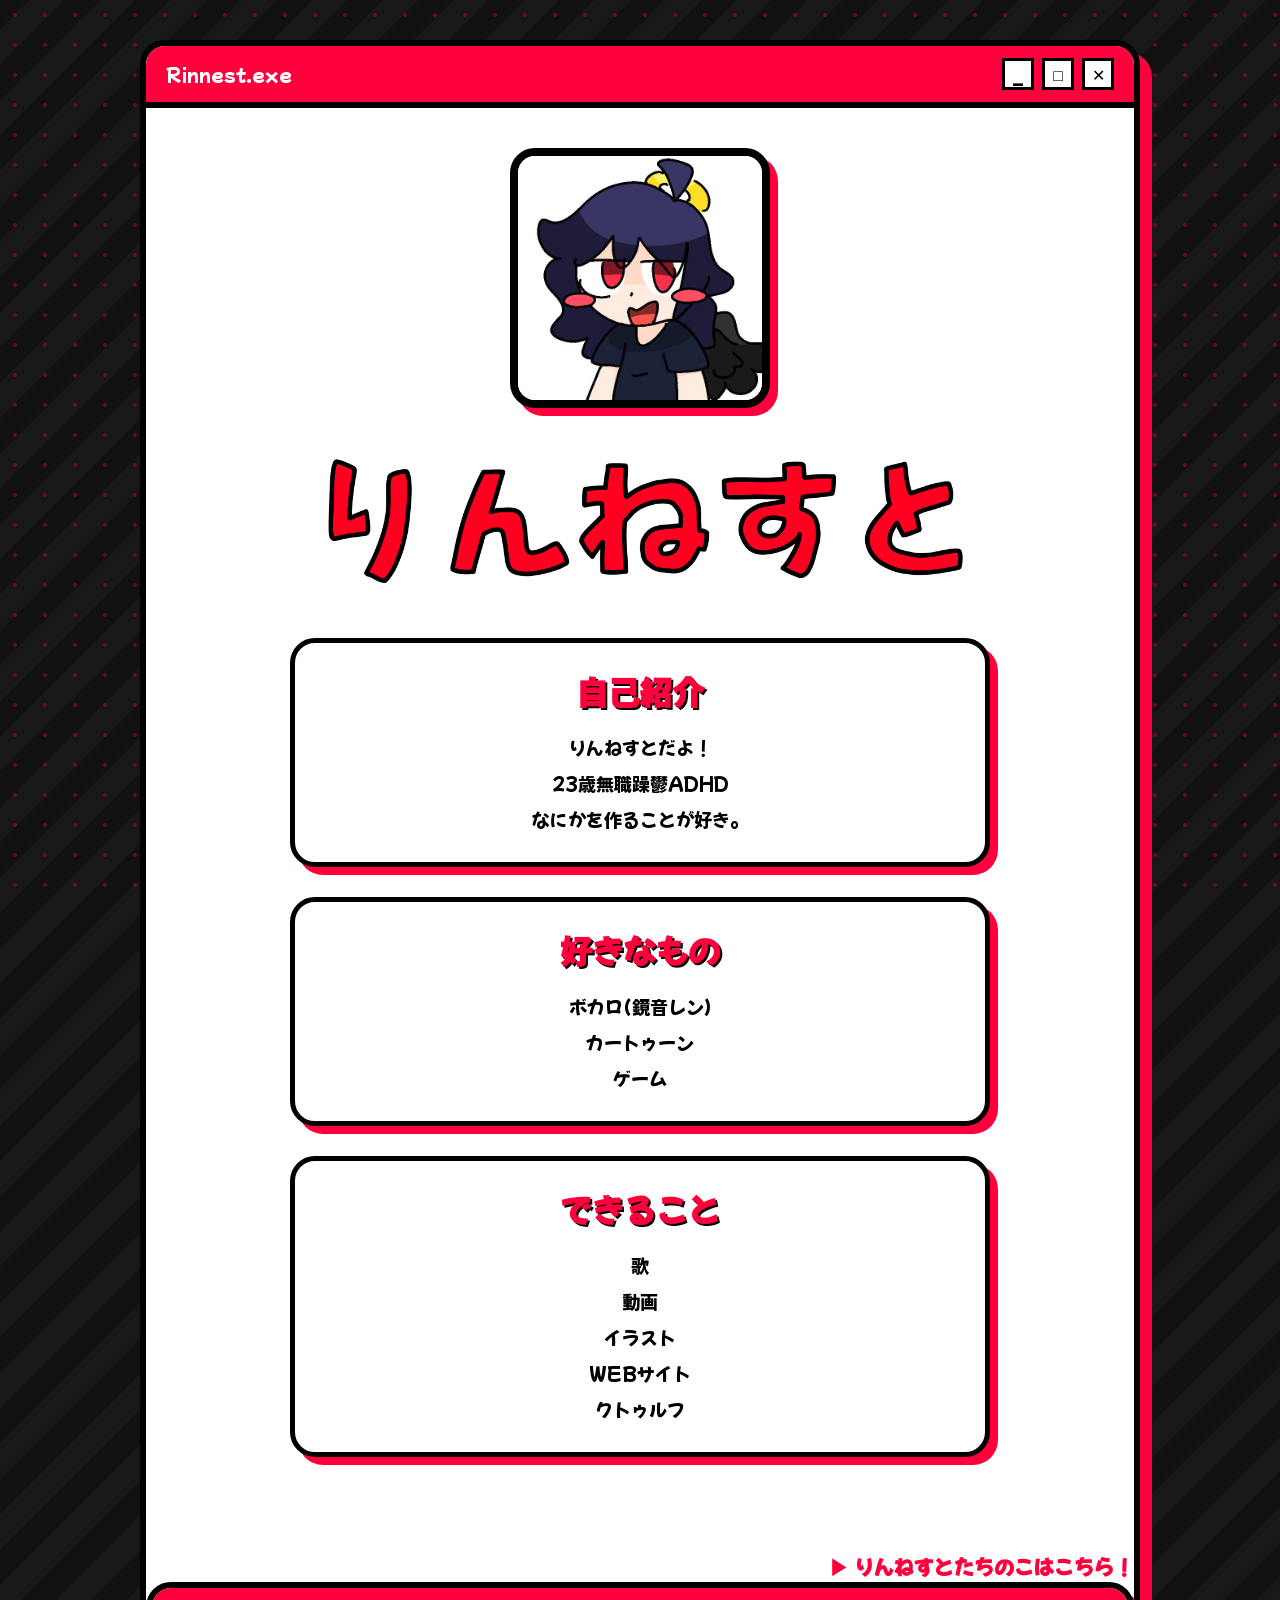
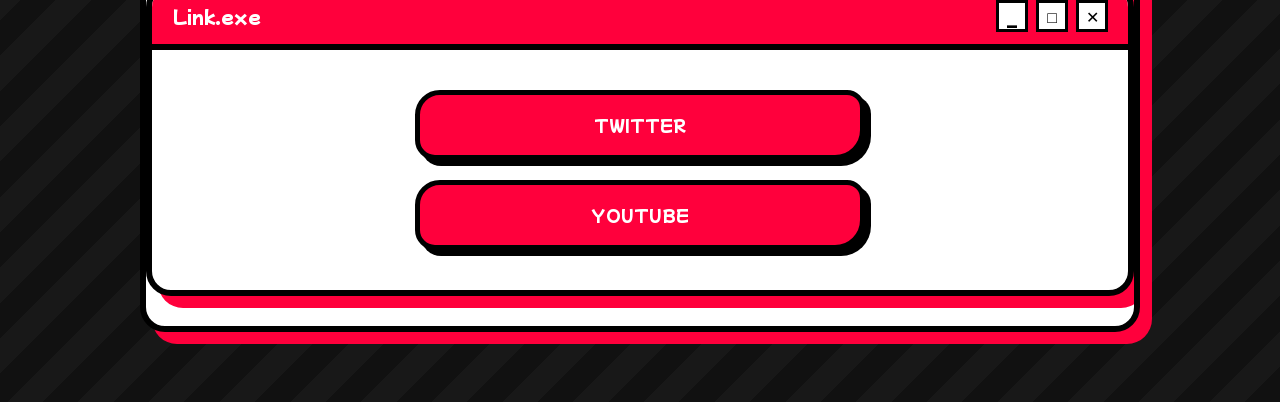
==== index.html @ 7abf249d "Add files via upload" ====
<!DOCTYPE html>
<html lang="ja">
<head>
    <meta charset="UTF-8">
    <meta name="viewport" content="width=device-width, initial-scale=1.0">
    <title>りんねすと</title>

    <link rel="stylesheet" href="style.css">
</head>
<body>

    <main class="container">

        <div class="window">

            <div class="title-bar">
                <span>Rinnest.exe</span>

                <div class="window-buttons">
                    <span>_</span>
                    <span>□</span>
                    <span>✕</span>
                </div>
            </div>

            <div class="window-content">

                <!-- アイコン -->
                <div class="icon-wrapper">
                    <img src="image/icon.jpg" alt="icon" class="icon">
                </div>

                <!-- ロゴ -->
                <img src="image/Name.png" alt="name" class="name-logo">

                <!-- 自己紹介 -->
                <div class="intro-box">
                    <h1>自己紹介</h1>
                    <p>
                        りんねすとだよ！<br>
                        23歳無職躁鬱ADHD<br>
                        なにかを作ることが好き。
                    </p>
                </div>

                <!-- 好きなもの -->
                <div class="intro-box">
                    <h1>好きなもの</h1>
                    <p>
                        ボカロ(鏡音レン)<br>
                        カートゥーン<br>
                        ゲーム<br>
                    </p>
                </div>

                <!-- できること -->
                <div class="intro-box">
                    <h1>できること</h1>
                    <p>
                        歌<br>
                        動画<br>
                        イラスト<br>
                        WEBサイト<br>
                        クトゥルフ<br>
                    </p>
                </div>
            </div>
        <div class="oc-link">
            <a href="ocs.html">
                ▶ りんねすとたちのこはこちら！
            </a>
        </div>

        <div class="window">

            <div class="title-bar">
                <span>Link.exe</span>

                <div class="window-buttons">
                    <span>_</span>
                    <span>□</span>
                    <span>✕</span>
                </div>
            </div>

            <div class="window-content">

                <!-- SNS -->
                <div class="links">

                    <a href="https://x.com/rinnest0205" target="_blank">
                        TWITTER
                    </a>

                    <a href="https://www.youtube.com/@rinnestdayo" target="_blank">
                        YOUTUBE
                    </a>

                </div>

            </div>

        </div>

    </main>

</body>
</html>
---- style.css ----
@import url('https://fonts.googleapis.com/css2?family=Mochiy+Pop+One&display=swap');

:root{
    --red:#ff003c;
    --red-dark:#c40032;
    --black:#000;
    --white:#fff;
    --bg:#151515;
}

*{
    margin:0;
    padding:0;
    box-sizing:border-box;
}

body{
    cursor: url("image/cursor.cur"), auto;
    font-family:'Mochiy Pop One', sans-serif;
    text-align:center;
    background:
        repeating-linear-gradient(
            -45deg,
            #111 0px,
            #111 25px,
            #181818 25px,
            #181818 50px
        );

    min-height:100vh;

    display:flex;
    justify-content:center;
    align-items:center;

    padding:40px 20px;

    position:relative;
}
a,
button{
    cursor: url("image/cursor.cur"), pointer;
}

body::before{
    content:"";

    position:fixed;

    inset:0;

    background-image:
        radial-gradient(
            rgba(255,0,60,.35) 2px,
            transparent 2px
        );

    background-size:30px 30px;

    pointer-events:none;

    z-index:-1;
}

.icon{
    width:260px;
    max-width:80vw;

    display:block;

    border:8px solid #000;

    border-radius:25px;

    background:white;

    box-shadow:
        8px 8px 0 #ff003c;
}

/* メイン */

.container{
    position:relative;
    z-index:1;

    width:min(1000px,95%);
}
/* ウィンドウ */

.window{
    background:white;

    border:6px solid black;

    border-radius:25px;

    overflow:hidden;

    box-shadow:
        12px 12px 0 var(--red);

    margin-bottom:30px;
}

/* タイトルバー */

.title-bar{
    background:var(--red);

    color:white;

    display:flex;
    justify-content:space-between;
    align-items:center;

    padding:12px 20px;

    border-bottom:6px solid black;

    font-size:18px;
}

/* _ □ ✕ */

.window-buttons{
    display:flex;
    gap:8px;
}

.window-buttons span{
    width:32px;
    height:32px;

    background:white;

    color:black;

    border:3px solid black;

    display:flex;
    justify-content:center;
    align-items:center;

    font-size:16px;
}

/* コンテンツ */

.window-content{
    padding:40px;

    display:flex;
    flex-direction:column;
    align-items:center;
}

.window-content h1{
    color:var(--red);

    font-size:clamp(40px,6vw,64px);

    text-align:center;

    margin-bottom:30px;

    text-shadow:
        3px 3px 0 black;
}
/* アイコン */

.icon-wrapper{
    position:relative;

    margin-bottom:25px;
}

/* ロゴ */

.name-logo{
    width:min(700px,90vw);

    margin-bottom:30px;
}

/* 自己紹介 */
.intro-box{
    width:min(700px,95%);

    background:white;
    color:black;

    padding:25px;

    margin-bottom:30px;

    border:5px solid black;

    border-radius:25px;

    box-shadow:
        8px 8px 0 var(--red);
}
.intro-box h1{
    color:var(--red);

    margin-bottom:15px;

    font-size:32px;

    text-shadow:
        2px 2px 0 black;
}

.intro-box p{
    line-height:2;

    font-size:18px;
}

/* うちのこ */
.oc-link{
    width:100%;

    text-align:right;

    margin-top:25px;
}

.oc-link a{
    color:var(--red);

    font-size:20px;

    text-decoration:none;

    font-weight:bold;
}

.oc-link a:hover{
    text-decoration:underline;
}

.oc-list{
    display:flex;

    flex-wrap:wrap;

    justify-content:center;

    gap:30px;
}

.oc-card{
    width:300px;

    background:white;

    border:5px solid black;

    border-radius:20px;

    padding:20px;

    box-shadow:
        8px 8px 0 var(--red);

    text-align:center;
}

.oc-card img{
    width:100%;

    border:4px solid black;

    border-radius:15px;
}

.oc-card h2{
    margin:15px 0;

    color:var(--red);
}

.back-link{
    margin-top:40px;

    text-align:center;
}

.back-link a{
    color:var(--red);

    text-decoration:none;

    font-size:20px;
}

/* SNS */

.links{
    display:flex;
    flex-direction:column;

    gap:20px;

    width:min(450px,100%);
}

.links a{
    background:var(--red);

    color:white;

    text-decoration:none;

    text-align:center;

    padding:18px;

    border:5px solid black;

    border-radius:
        25px 18px 30px 20px;

    box-shadow:
        6px 6px 0 black;

    transition:.15s;
}

/* スマホ */

@media (max-width:768px){

    .window-content{
        padding:25px;
    }

    .title-bar{
        font-size:14px;
    }

    .window-buttons span{
        width:26px;
        height:26px;
    }

    .icon{
        width:220px;
    }

    .icon-wrapper::before,
    .icon-wrapper::after{
        width:90px;
        height:140px;
    }

    .icon-wrapper::before{
        left:-45px;
    }

    .icon-wrapper::after{
        right:-45px;
    }

    .intro-box h1{
        font-size:32px;
    }

    .intro-box p{
        font-size:16px;
    }
}
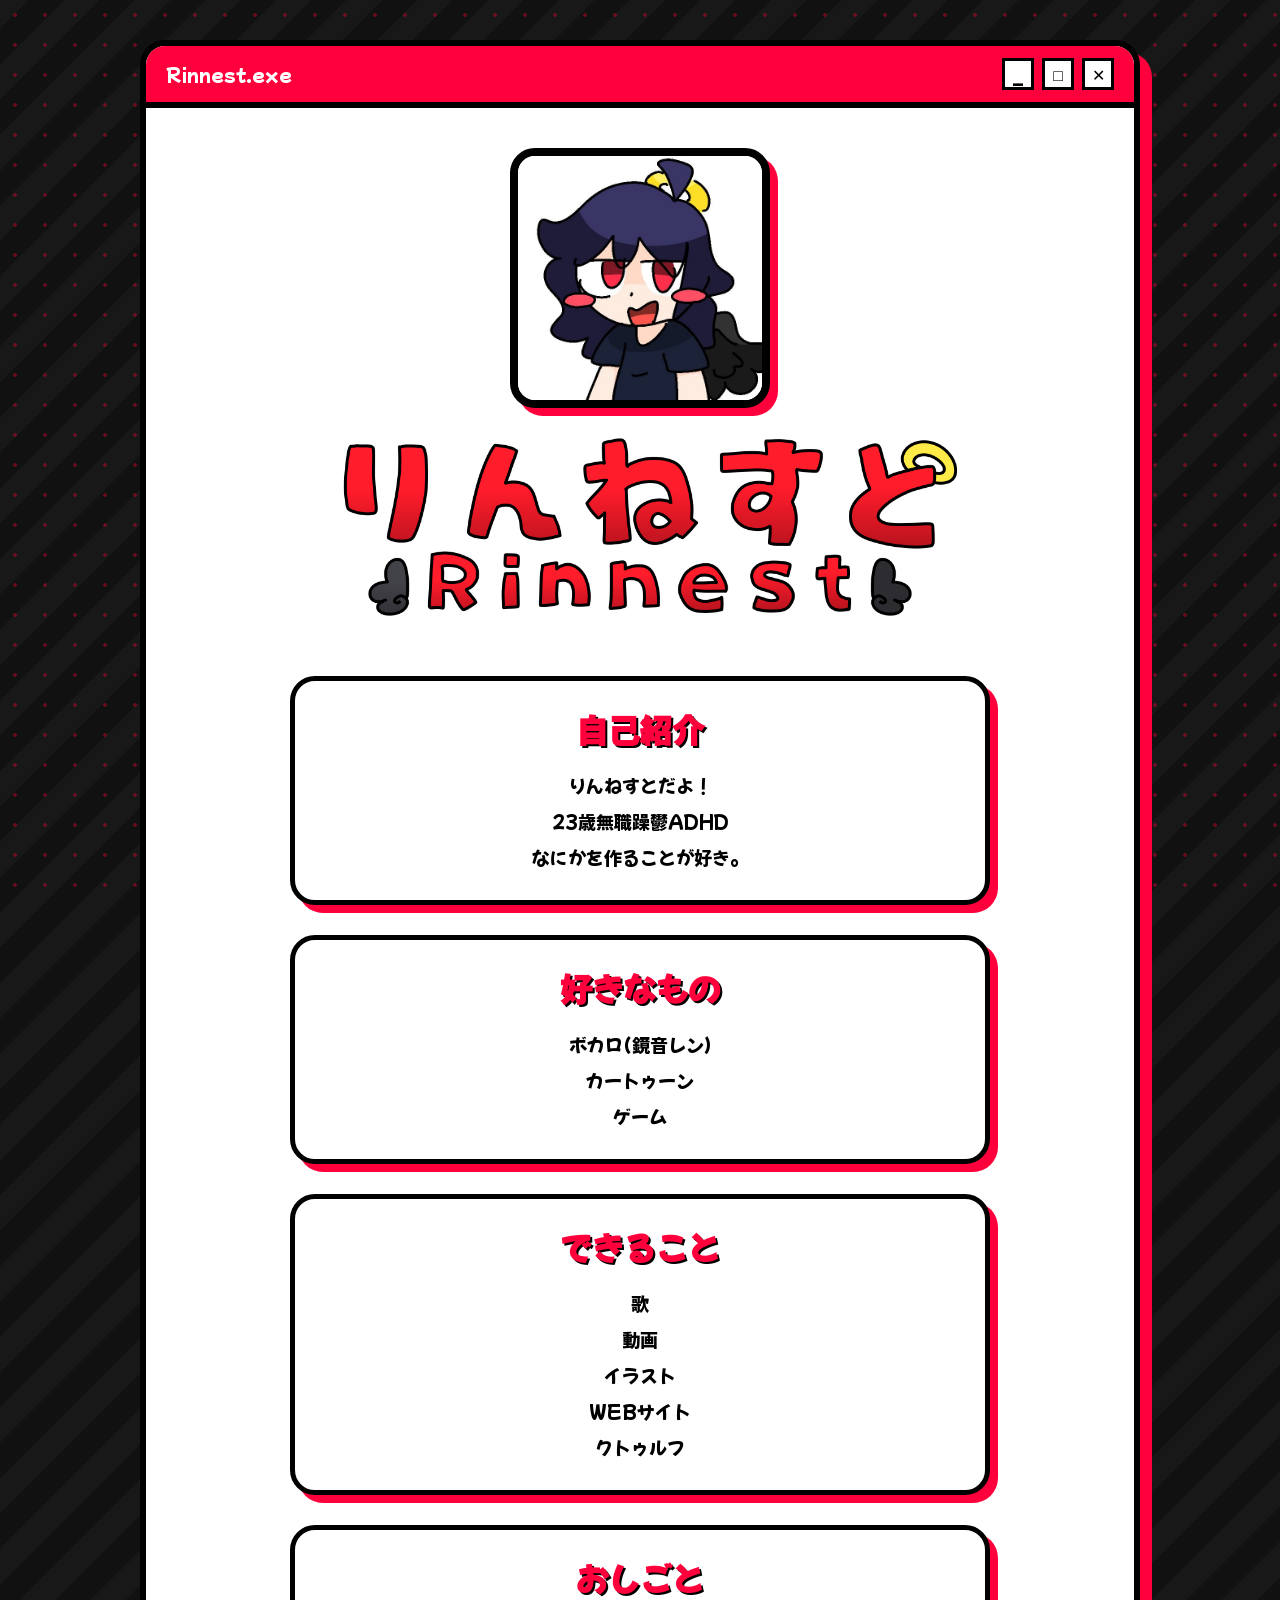
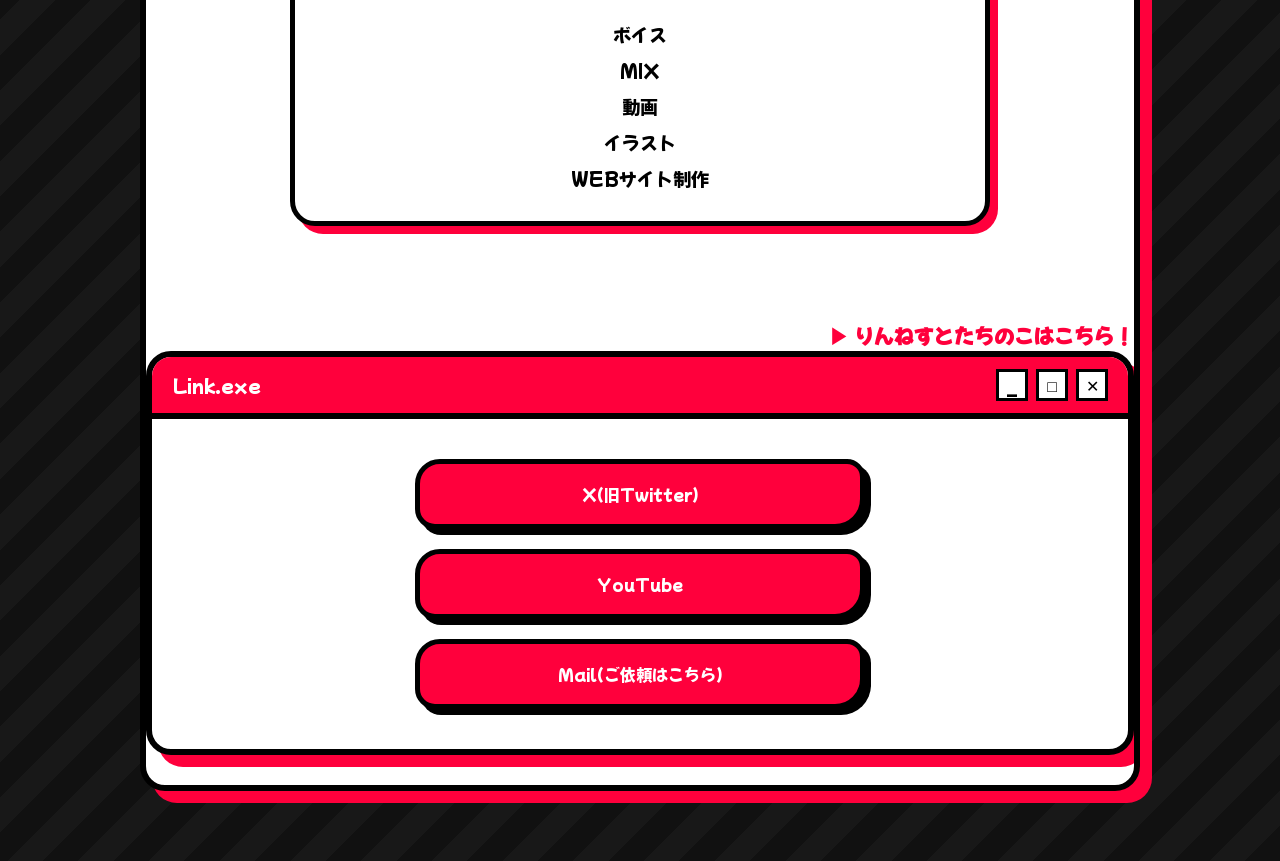
==== commit a3cad208: "Add files via upload" ====
--- a/index.html
+++ b/index.html
@@ -64,7 +64,21 @@
                         クトゥルフ<br>
                     </p>
                 </div>
+
+                <!-- おしごと -->
+                <div class="intro-box">
+                    <h1>おしごと</h1>
+                    <p>
+                        ボイス<br>
+                        MIX<br>
+                        動画<br>
+                        イラスト<br>
+                        WEBサイト制作<br>
+                    </p>
+                </div>
+
             </div>
+
         <div class="oc-link">
             <a href="ocs.html">
                 ▶ りんねすとたちのこはこちら！
@@ -89,13 +103,16 @@
                 <div class="links">
 
                     <a href="https://x.com/rinnest0205" target="_blank">
-                        TWITTER
+                        X(旧Twitter)
                     </a>
 
                     <a href="https://www.youtube.com/@rinnestdayo" target="_blank">
-                        YOUTUBE
+                        YouTube
                     </a>
 
+                    <a href="mailto:rinnestchan@gmail.com" target="_blank">
+                        Mail(ご依頼はこちら)
+                    </a>
                 </div>
 
             </div>
--- a/style.css
+++ b/style.css
@@ -371,4 +371,4 @@
     .intro-box p{
         font-size:16px;
     }
-}+}
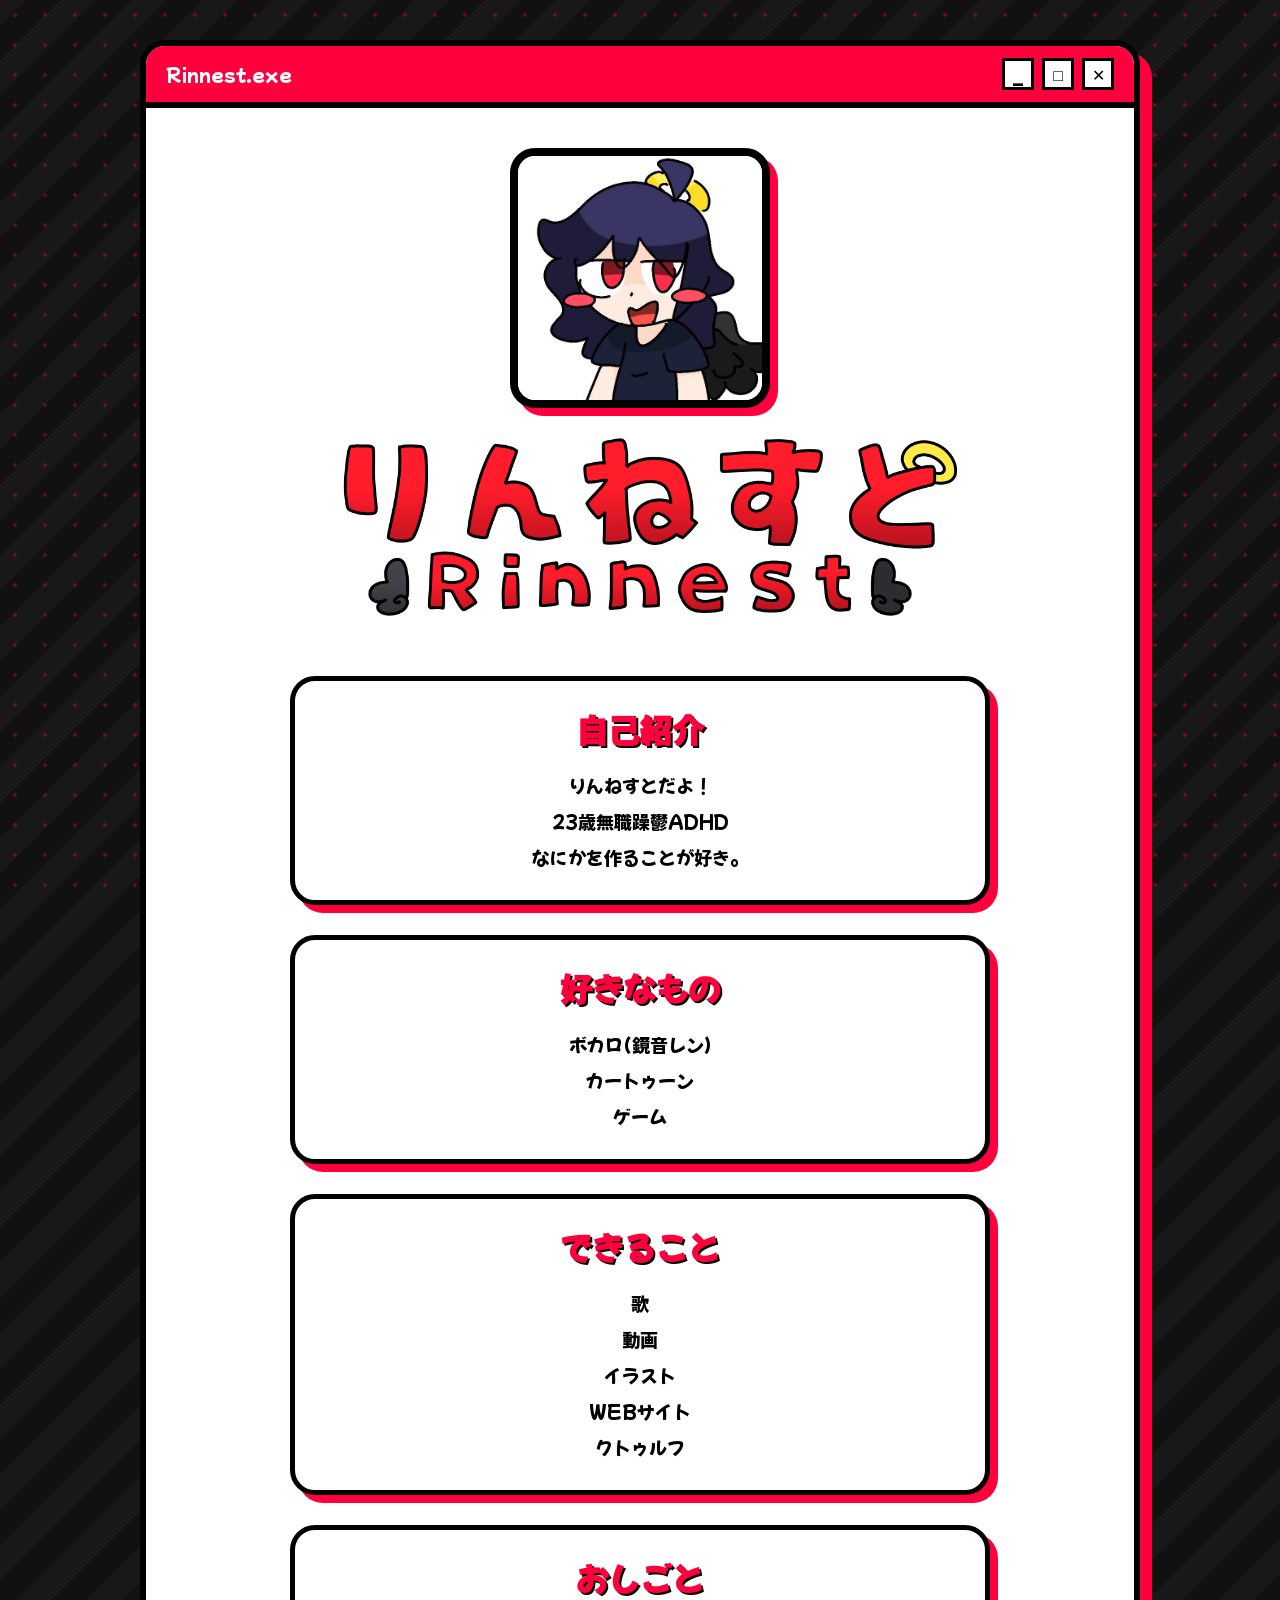
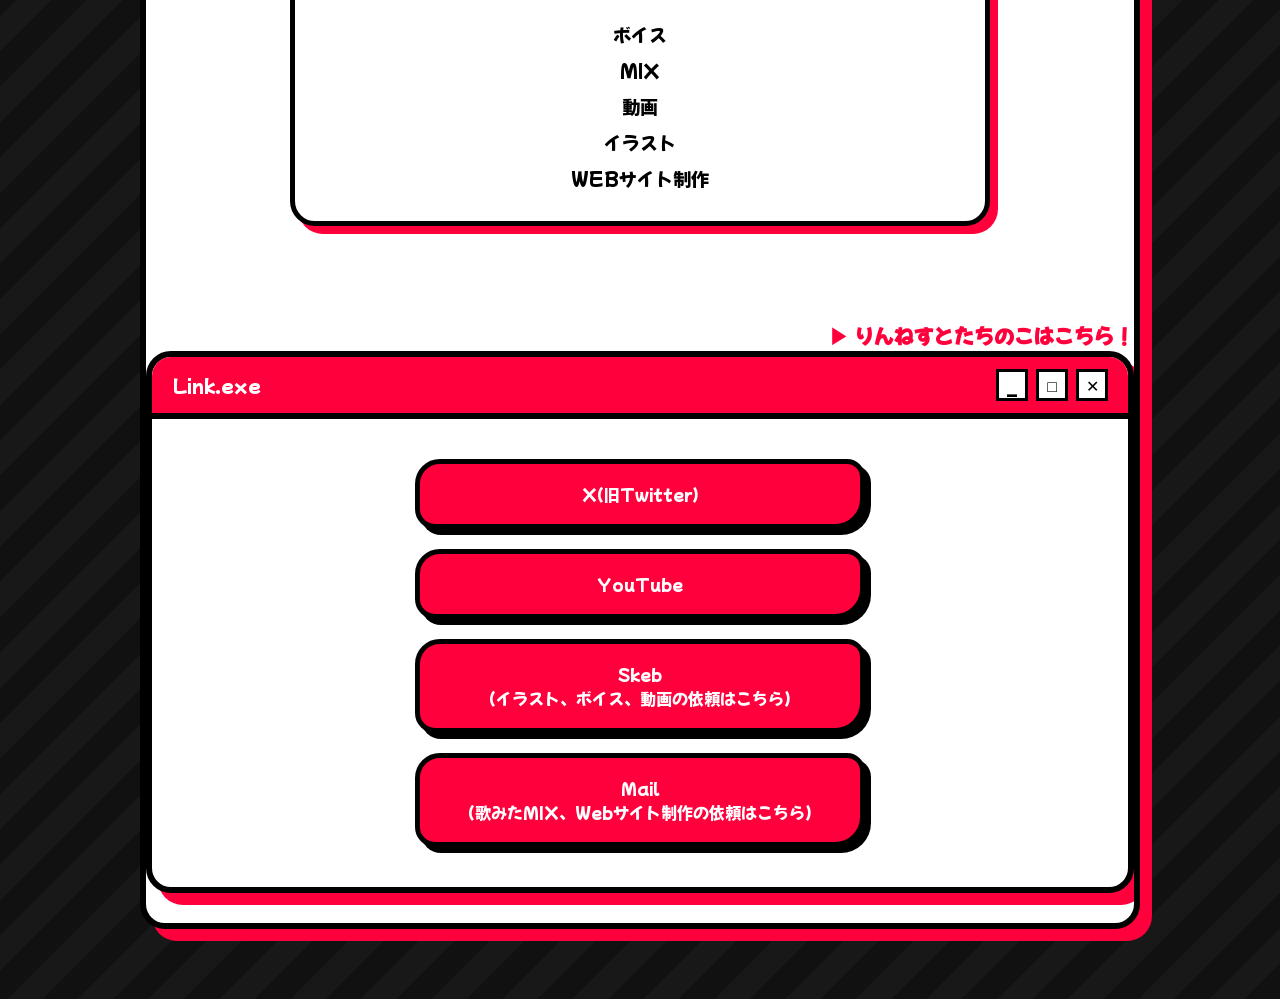
==== commit b46ccd66: "Update index.html" ====
--- a/index.html
+++ b/index.html
@@ -110,8 +110,13 @@
                         YouTube
                     </a>
 
+                    <a href="https://skeb.jp/@rinnest" target="_blank">
+                        Skeb<br>
+                        (イラスト、ボイス、動画の依頼はこちら)
+                    </a>
+
                     <a href="mailto:rinnestchan@gmail.com" target="_blank">
-                        Mail(ご依頼はこちら)
+                        Mail<br>(歌みたMIX、Webサイト制作の依頼はこちら)
                     </a>
                 </div>
 
@@ -122,4 +127,4 @@
     </main>
 
 </body>
-</html>+</html>
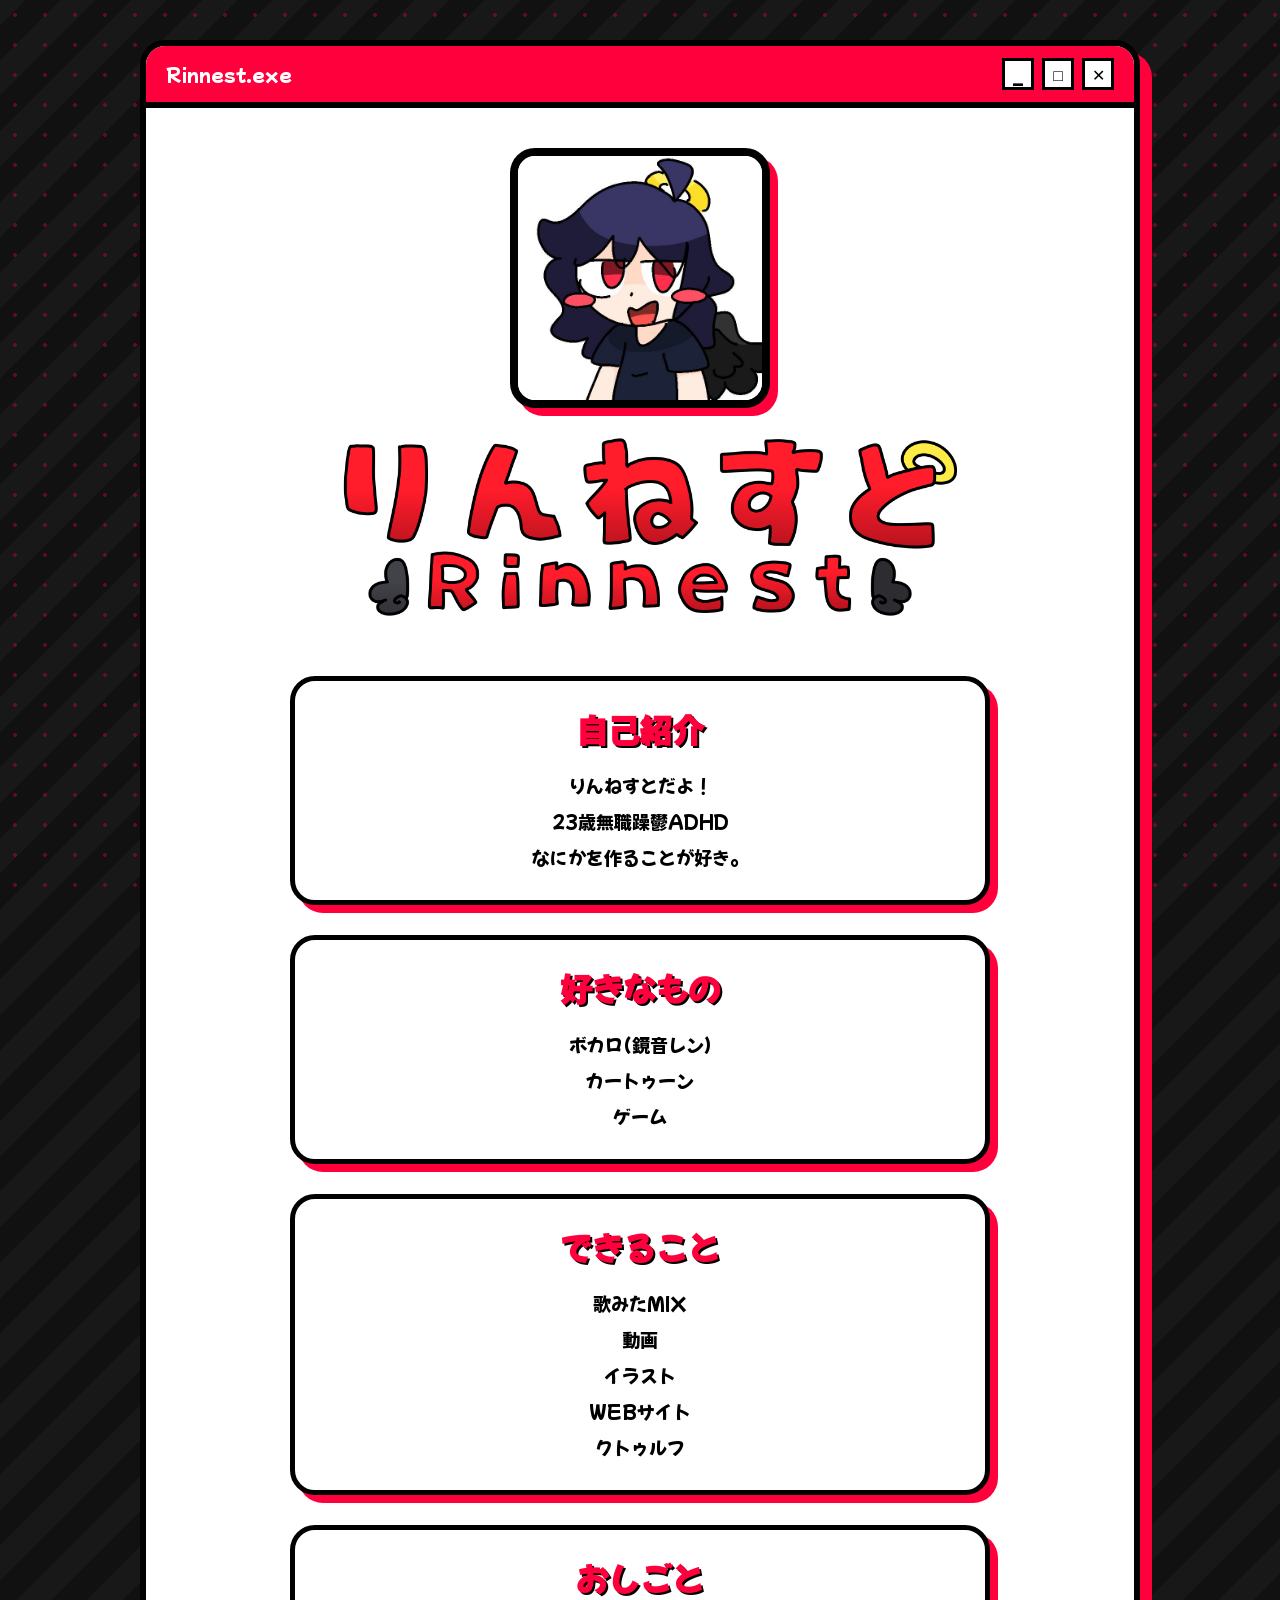
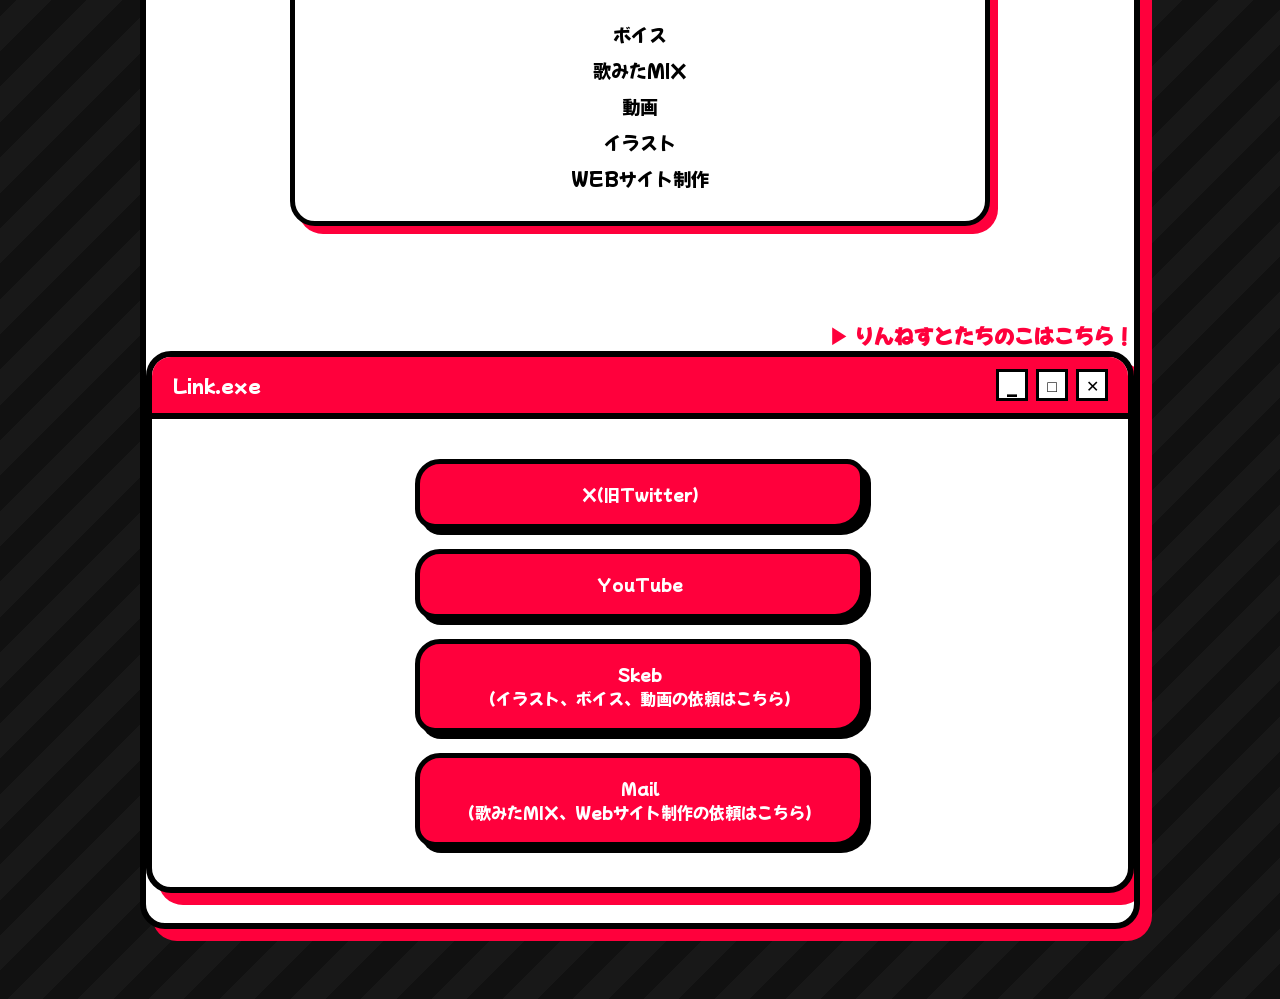
==== commit cab2b8c8: "Update index.html" ====
--- a/index.html
+++ b/index.html
@@ -57,7 +57,7 @@
                 <div class="intro-box">
                     <h1>できること</h1>
                     <p>
-                        歌<br>
+                        歌みたMIX<br>
                         動画<br>
                         イラスト<br>
                         WEBサイト<br>
@@ -70,7 +70,7 @@
                     <h1>おしごと</h1>
                     <p>
                         ボイス<br>
-                        MIX<br>
+                        歌みたMIX<br>
                         動画<br>
                         イラスト<br>
                         WEBサイト制作<br>
@@ -116,7 +116,8 @@
                     </a>
 
                     <a href="mailto:rinnestchan@gmail.com" target="_blank">
-                        Mail<br>(歌みたMIX、Webサイト制作の依頼はこちら)
+                        Mail<br>
+                        (歌みたMIX、Webサイト制作の依頼はこちら)
                     </a>
                 </div>
 
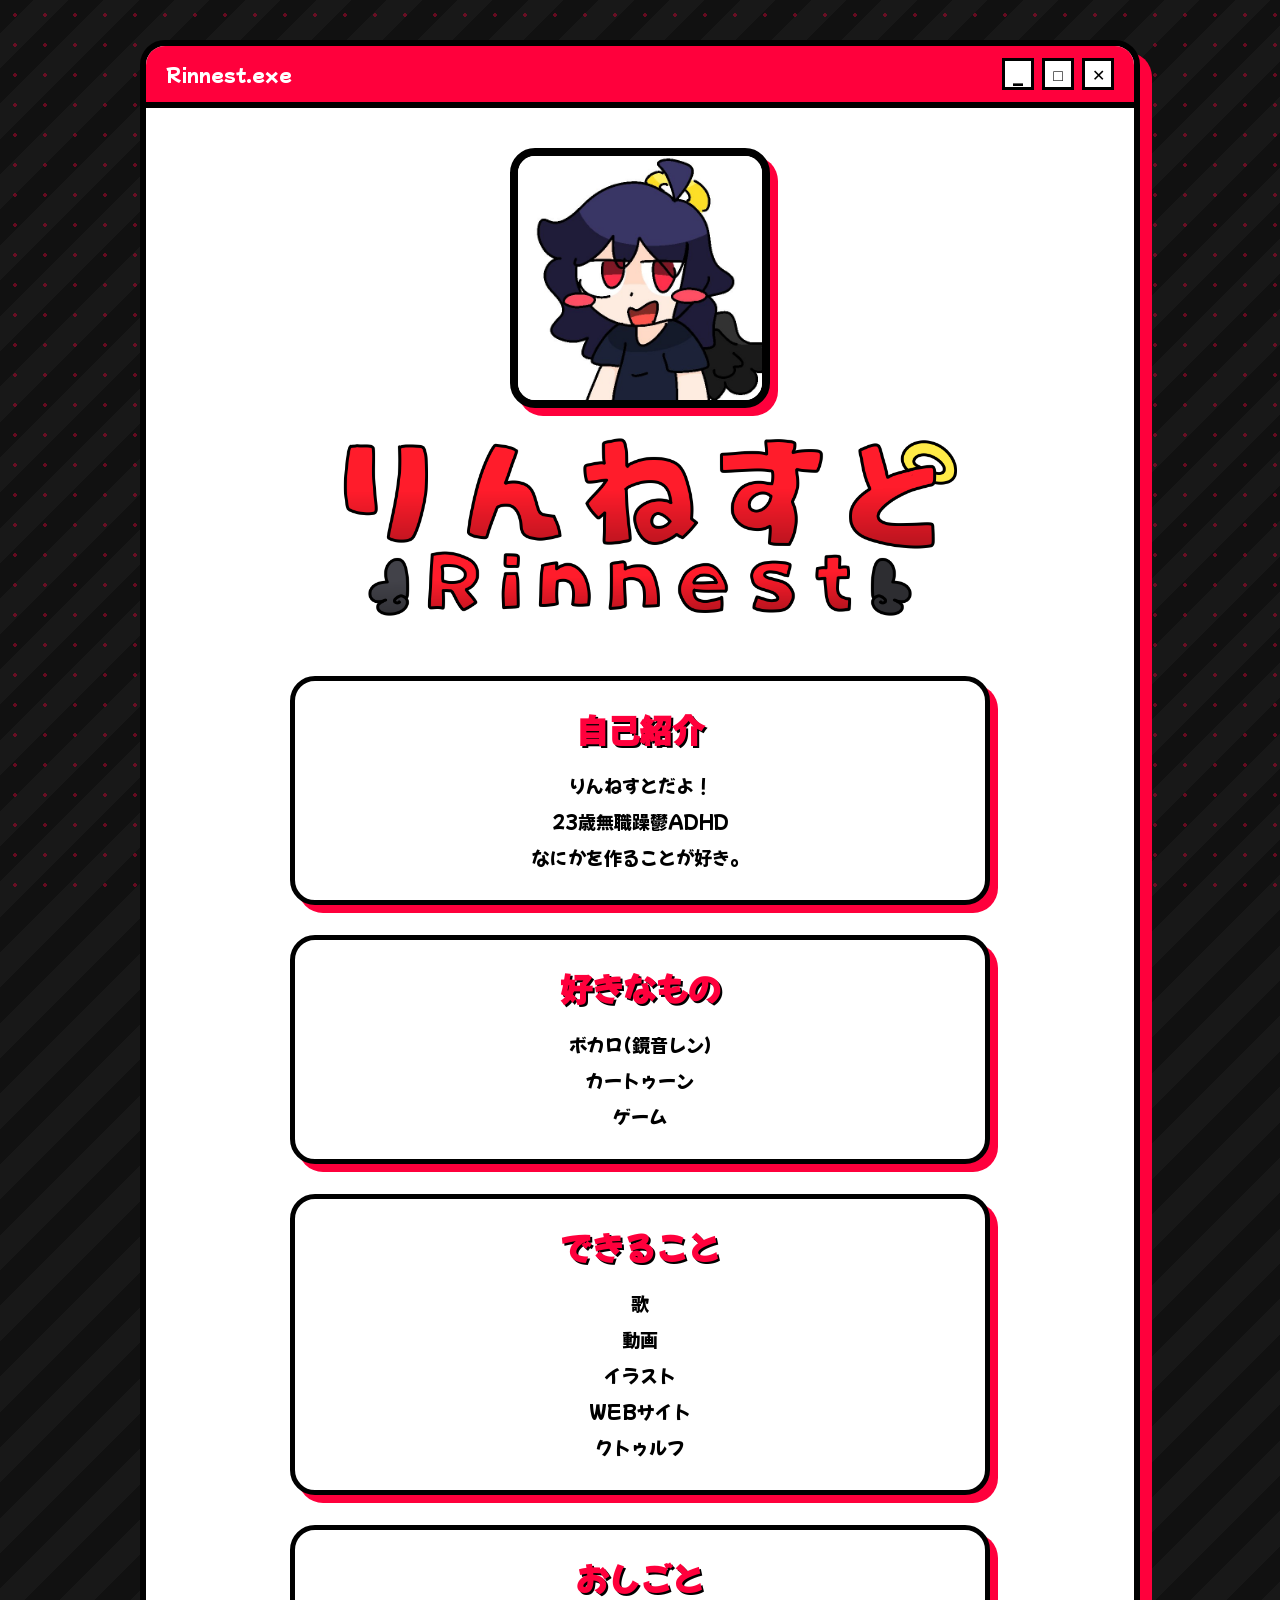
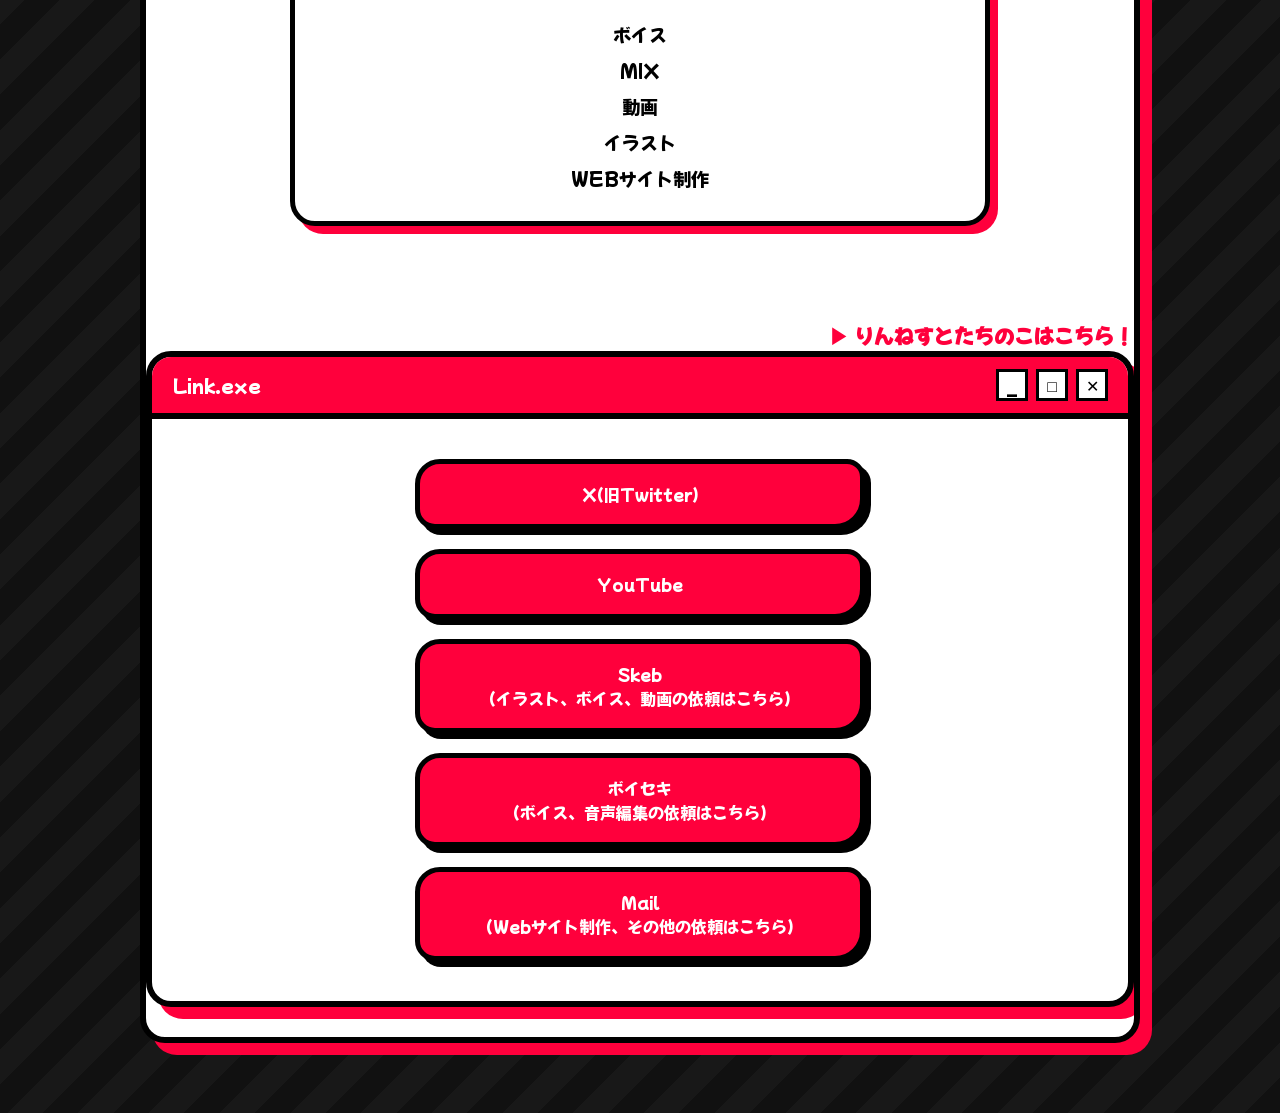
==== commit 876b7779: "Add files via upload" ====
--- a/index.html
+++ b/index.html
@@ -57,7 +57,7 @@
                 <div class="intro-box">
                     <h1>できること</h1>
                     <p>
-                        歌みたMIX<br>
+                        歌<br>
                         動画<br>
                         イラスト<br>
                         WEBサイト<br>
@@ -70,7 +70,7 @@
                     <h1>おしごと</h1>
                     <p>
                         ボイス<br>
-                        歌みたMIX<br>
+                        MIX<br>
                         動画<br>
                         イラスト<br>
                         WEBサイト制作<br>
@@ -115,9 +115,13 @@
                         (イラスト、ボイス、動画の依頼はこちら)
                     </a>
 
+                    <a href="https://voice-genseki.com/voices/rinnest" target="_blank">
+                        ボイセキ<br>
+                        (ボイス、音声編集の依頼はこちら)
+                    </a>
+
                     <a href="mailto:rinnestchan@gmail.com" target="_blank">
-                        Mail<br>
-                        (歌みたMIX、Webサイト制作の依頼はこちら)
+                        Mail<br>(Webサイト制作、その他の依頼はこちら)
                     </a>
                 </div>
 
@@ -128,4 +132,4 @@
     </main>
 
 </body>
-</html>
+</html>
